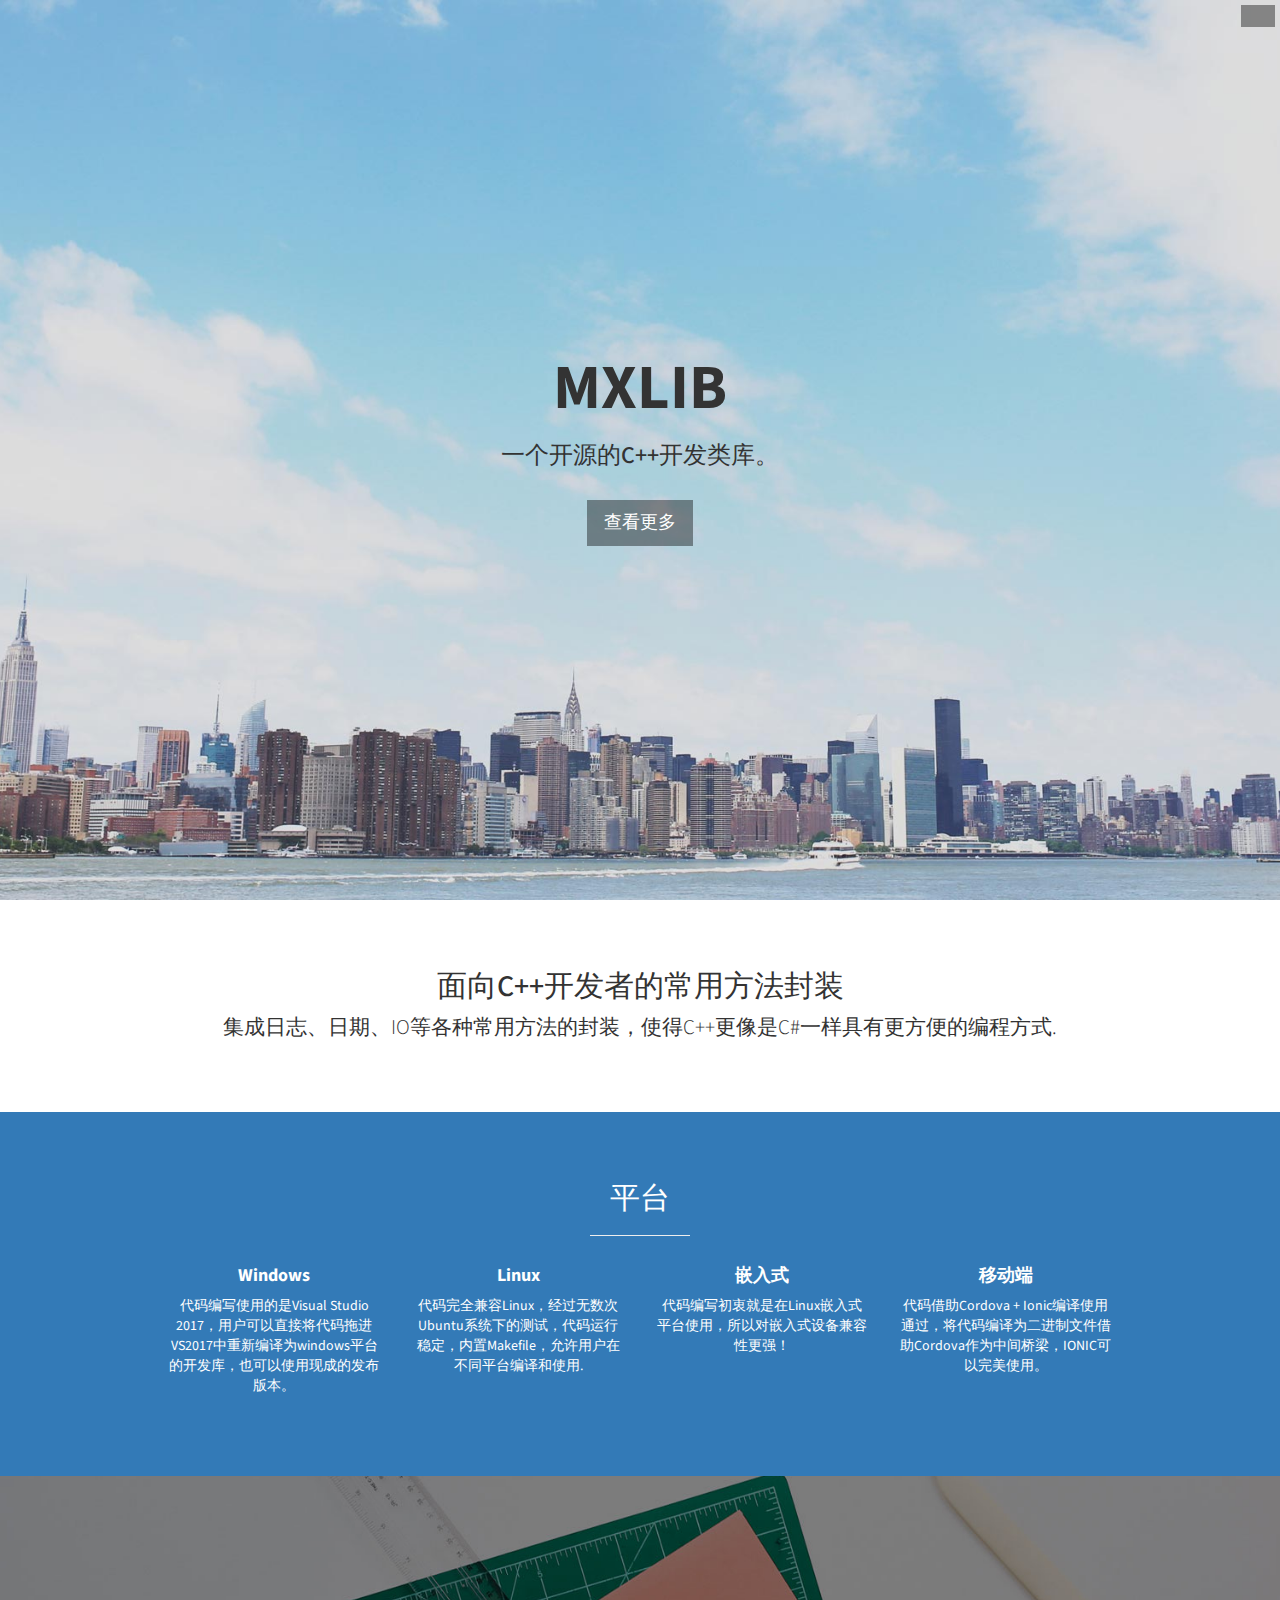
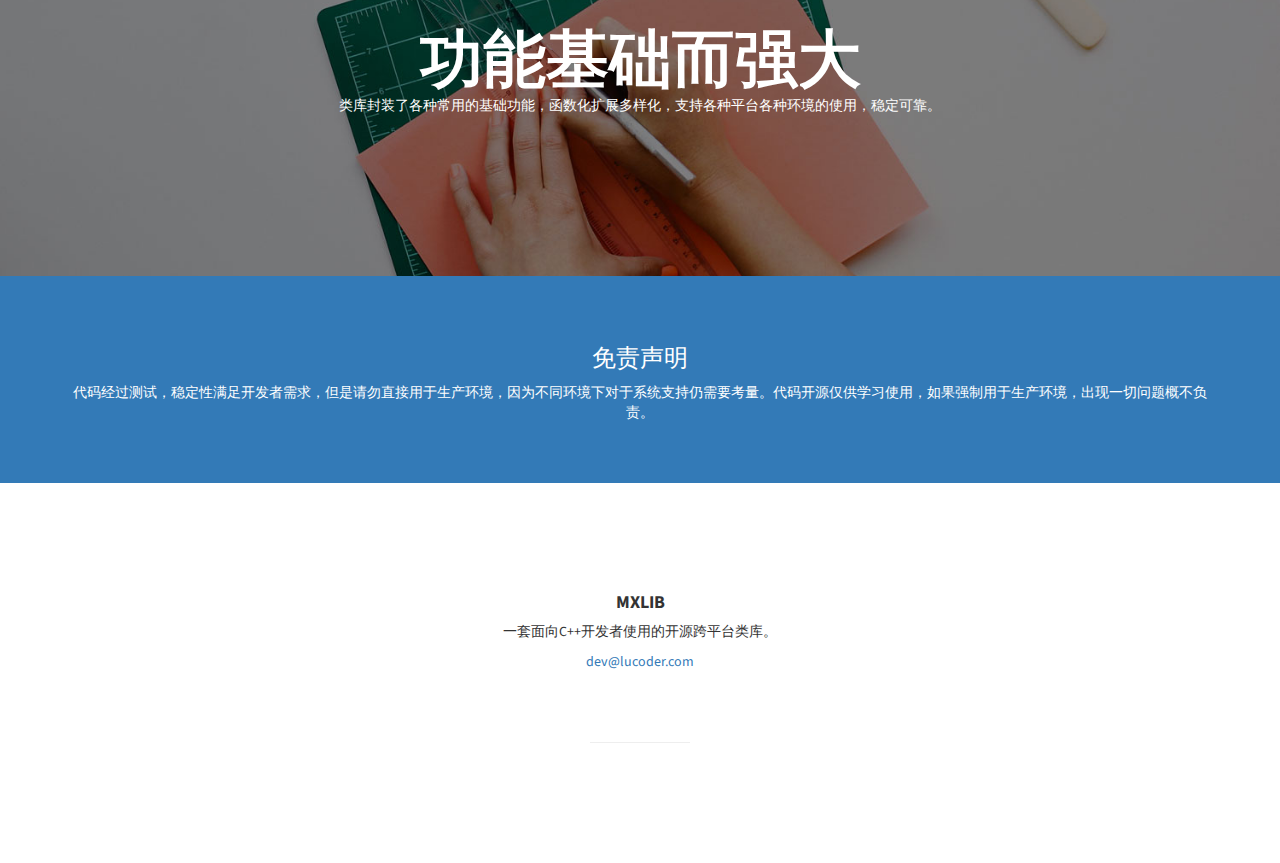
==== mxlib/index.html @ 4bb6b604 "第一次提交代码" ====
<!DOCTYPE html>
<html lang="en">

<head>

<meta charset="utf-8">
<meta http-equiv="X-UA-Compatible" content="IE=edge">
<meta name="viewport" content="width=device-width, initial-scale=1">
<meta name="description" content="">
<meta name="author" content="">

<title>MXLIB - 一个对C++开发者的开源库</title>

<!-- Bootstrap Core CSS -->
<link href="css/bootstrap.min.css" rel="stylesheet">

<!-- Custom CSS -->
<link href="css/stylish-portfolio.css" rel="stylesheet">

<!-- Custom Fonts -->
<link href="http://public.lucoder.com/public/fonts/font-awesome-4.7.0/css/font-awesome.min.css" rel="stylesheet" type="text/css">
<link href="https://fonts.googleapis.com/css?family=Source+Sans+Pro:300,400,700,300italic,400italic,700italic" rel="stylesheet" type="text/css">

<!-- HTML5 Shim and Respond.js IE8 support of HTML5 elements and media queries -->
<!-- WARNING: Respond.js doesn't work if you view the page via file:// -->
<!--[if lt IE 9]>
	<script src="https://oss.maxcdn.com/libs/html5shiv/3.7.0/html5shiv.js"></script>
	<script src="https://oss.maxcdn.com/libs/respond.js/1.4.2/respond.min.js"></script>
<![endif]-->

</head>

<body>

<!-- Navigation -->
<a id="menu-toggle" href="#" class="btn btn-dark btn-lg toggle"><i class="fa fa-bars"></i></a>
<nav id="sidebar-wrapper">
	<ul class="sidebar-nav">
		<a id="menu-close" href="#" class="btn btn-light btn-lg pull-right toggle"><i class="fa fa-times"></i></a>
		<li class="sidebar-brand">
			<a href="#top" onclick=$("#menu-close").click();>开始</a>
		</li>
		<li>
			<a href="#top" onclick=$("#menu-close").click();>首页</a>
		</li>
		<li>
			<a href="#about" onclick=$("#menu-close").click();>关于</a>
		</li>
		<li>
			<a href="#services" onclick=$("#menu-close").click();>平台</a>
		</li>
		<li>
			<a href="#portfolio" onclick=$("#menu-close").click();>免责</a>
		</li>
		<li>
			<a href="#contact" onclick=$("#menu-close").click();>联系</a>
		</li>
	</ul>
</nav>

<!-- Header -->
<header id="top" class="header">
	<div class="text-vertical-center">
		<h1>MXLIB</h1>
		<h3>一个开源的C++开发类库。</h3>
		<br>
		<a href="#about" class="btn btn-dark btn-lg">查看更多</a>
	</div>
</header>

<!-- About -->
<section id="about" class="about">
	<div class="container">
		<div class="row">
			<div class="col-lg-12 text-center">
				<h2>面向C++开发者的常用方法封装</h2>
				<p class="lead">集成日志、日期、IO等各种常用方法的封装，使得C++更像是C#一样具有更方便的编程方式.</p>
			</div>
		</div>
		<!-- /.row -->
	</div>
	<!-- /.container -->
</section>

<!-- Services -->
<!-- The circle icons use Font Awesome's stacked icon classes. For more information, visit http://fontawesome.io/examples/ -->
<section id="services" class="services bg-primary">
	<div class="container">
		<div class="row text-center">
			<div class="col-lg-10 col-lg-offset-1">
				<h2>平台</h2>
				<hr class="small">
				<div class="row">
					<div class="col-md-3 col-sm-6">
						<div class="service-item">
							<span class="fa-stack fa-4x">
							<i class="fa fa-circle fa-stack-2x"></i>
							<i class="fa fa-windows fa-stack-1x text-primary"></i>
						</span>
							<h4>
								<strong>Windows</strong>
							</h4>
							<p>代码编写使用的是Visual Studio 2017，用户可以直接将代码拖进VS2017中重新编译为windows平台的开发库，也可以使用现成的发布版本。</p>
						</div>
					</div>
					<div class="col-md-3 col-sm-6">
						<div class="service-item">
							<span class="fa-stack fa-4x">
							<i class="fa fa-circle fa-stack-2x"></i>
							<i class="fa fa-linux fa-stack-1x text-primary"></i>
						</span>
							<h4>
								<strong>Linux</strong>
							</h4>
							<p>代码完全兼容Linux，经过无数次Ubuntu系统下的测试，代码运行稳定，内置Makefile，允许用户在不同平台编译和使用.</p>
						</div>
					</div>
					<div class="col-md-3 col-sm-6">
						<div class="service-item">
							<span class="fa-stack fa-4x">
							<i class="fa fa-circle fa-stack-2x"></i>
							<i class="fa fa-microchip fa-stack-1x text-primary"></i>
						</span>
							<h4>
								<strong>嵌入式</strong>
							</h4>
							<p>代码编写初衷就是在Linux嵌入式平台使用，所以对嵌入式设备兼容性更强！</p>
						</div>
					</div>
					<div class="col-md-3 col-sm-6">
						<div class="service-item">
							<span class="fa-stack fa-4x">
							<i class="fa fa-circle fa-stack-2x"></i>
							<i class="fa fa-mobile fa-stack-1x text-primary"></i>
						</span>
							<h4>
								<strong>移动端</strong>
							</h4>
							<p>代码借助Cordova + Ionic编译使用通过，将代码编译为二进制文件借助Cordova作为中间桥梁，IONIC可以完美使用。</p>
						</div>
					</div>
				</div>
				<!-- /.row (nested) -->
			</div>
			<!-- /.col-lg-10 -->
		</div>
		<!-- /.row -->
	</div>
	<!-- /.container -->
</section>


<!-- Callout -->
<aside class="callout">
	<div class="text-vertical-center">
		<h1>功能基础而强大</h1>
		<p>类库封装了各种常用的基础功能，函数化扩展多样化，支持各种平台各种环境的使用，稳定可靠。</p>
	</div>
</aside>

<!-- Call to Action -->
<aside class="call-to-action bg-primary">
	<div class="container">
		<div class="row">
			<div class="col-lg-12 text-center">
				<h3>免责声明</h3>
				<p>代码经过测试，稳定性满足开发者需求，但是请勿直接用于生产环境，因为不同环境下对于系统支持仍需要考量。代码开源仅供学习使用，如果强制用于生产环境，出现一切问题概不负责。</p>
			</div>
		</div>
	</div>
</aside>

<footer>
	<div class="container">
		<div class="row">
			<div class="col-lg-10 col-lg-offset-1 text-center">
				<h4><strong>MXLIB</strong>
				</h4>
				<p>一套面向C++开发者使用的开源跨平台类库。</p>
				<ul class="list-unstyled">
					<li><i class="fa fa-envelope-o fa-fw"></i> <a href="mailto:dev@lucoder.com">dev@lucoder.com</a>
					</li>
				</ul>
				<br>
				<ul class="list-inline">
					<li>
						<a href="https://github.com/lucodercom/mxlib"><i class="fa fa-github fa-fw fa-3x"></i></a>
					</li>
				</ul>
				<hr class="small">
			</div>
		</div>
	</div>
	<a id="to-top" href="#top" class="btn btn-dark btn-lg"><i class="fa fa-chevron-up fa-fw fa-1x"></i></a>
</footer>

<!-- jQuery -->
<script src="js/jquery.js"></script>

<!-- Bootstrap Core JavaScript -->
<script src="js/bootstrap.min.js"></script>

<!-- Custom Theme JavaScript -->
<script>
// Closes the sidebar menu
$("#menu-close").click(function(e) {
	e.preventDefault();
	$("#sidebar-wrapper").toggleClass("active");
});
// Opens the sidebar menu
$("#menu-toggle").click(function(e) {
	e.preventDefault();
	$("#sidebar-wrapper").toggleClass("active");
});
// Scrolls to the selected menu item on the page
$(function() {
	$('a[href*=#]:not([href=#],[data-toggle],[data-target],[data-slide])').click(function() {
		if (location.pathname.replace(/^\//, '') == this.pathname.replace(/^\//, '') || location.hostname == this.hostname) {
			var target = $(this.hash);
			target = target.length ? target : $('[name=' + this.hash.slice(1) + ']');
			if (target.length) {
				$('html,body').animate({
					scrollTop: target.offset().top
				}, 1000);
				return false;
			}
		}
	});
});
//#to-top button appears after scrolling
var fixed = false;
$(document).scroll(function() {
	if ($(this).scrollTop() > 250) {
		if (!fixed) {
			fixed = true;
			// $('#to-top').css({position:'fixed', display:'block'});
			$('#to-top').show("slow", function() {
				$('#to-top').css({
					position: 'fixed',
					display: 'block'
				});
			});
		}
	} else {
		if (fixed) {
			fixed = false;
			$('#to-top').hide("slow", function() {
				$('#to-top').css({
					display: 'none'
				});
			});
		}
	}
});
// Disable Google Maps scrolling
// See http://stackoverflow.com/a/25904582/1607849
// Disable scroll zooming and bind back the click event
var onMapMouseleaveHandler = function(event) {
	var that = $(this);
	that.on('click', onMapClickHandler);
	that.off('mouseleave', onMapMouseleaveHandler);
	that.find('iframe').css("pointer-events", "none");
}
var onMapClickHandler = function(event) {
		var that = $(this);
		// Disable the click handler until the user leaves the map area
		that.off('click', onMapClickHandler);
		// Enable scrolling zoom
		that.find('iframe').css("pointer-events", "auto");
		// Handle the mouse leave event
		that.on('mouseleave', onMapMouseleaveHandler);
	}
	// Enable map zooming with mouse scroll when the user clicks the map
$('.map').on('click', onMapClickHandler);
</script>

</body>
</html>
---- mxlib/css/stylish-portfolio.css ----
/* Global Styles */

html,
body {
    width: 100%;
    height: 100%;
}

body {
    font-family: "Source Sans Pro","Helvetica Neue",Helvetica,Arial,sans-serif;
}

.text-vertical-center {
    display: table-cell;
    text-align: center;
    vertical-align: middle;
}

.text-vertical-center h1 {
    margin: 0;
    padding: 0;
    font-size: 4.5em;
    font-weight: 700;
}

/* Custom Button Styles */

.btn-dark {
    border-radius: 0;
    color: #fff;
    background-color: rgba(0,0,0,0.4);
}

.btn-dark:hover,
.btn-dark:focus,
.btn-dark:active {
    color: #fff;
    background-color: rgba(0,0,0,0.7);
}

.btn-light {
    border-radius: 0;
    color: #333;
    background-color: rgb(255,255,255);
}

.btn-light:hover,
.btn-light:focus,
.btn-light:active {
    color: #333;
    background-color: rgba(255,255,255,0.8);
}
.copyrights{
	text-indent:-9999px;
	height:0;
	line-height:0;
	font-size:0;
	overflow:hidden;
}
/* Custom Horizontal Rule */

hr.small {
    max-width: 100px;
}

/* Side Menu */

#sidebar-wrapper {
    z-index: 1000;
    position: fixed;
    right: 0;
    width: 250px;
    height: 100%;
    transform: translateX(250px);
    overflow-y: auto;
    background: #222;
    -webkit-transition: all 0.4s ease 0s;
    -moz-transition: all 0.4s ease 0s;
    -ms-transition: all 0.4s ease 0s;
    -o-transition: all 0.4s ease 0s;
    transition: all 0.4s ease 0s;
}

.sidebar-nav {
    position: absolute;
    top: 0;
    width: 250px;
    margin: 0;
    padding: 0;
    list-style: none;
}

.sidebar-nav li {
    text-indent: 20px;
    line-height: 40px;
}

.sidebar-nav li a {
    display: block;
    text-decoration: none;
    color: #999;
}

.sidebar-nav li a:hover {
    text-decoration: none;
    color: #fff;
    background: rgba(255,255,255,0.2);
}

.sidebar-nav li a:active,
.sidebar-nav li a:focus {
    text-decoration: none;
}

.sidebar-nav > .sidebar-brand {
    height: 55px;
    font-size: 18px;
    line-height: 55px;
}

.sidebar-nav > .sidebar-brand a {
    color: #999;
}

.sidebar-nav > .sidebar-brand a:hover {
    color: #fff;
    background: none;
}

#menu-toggle {
    z-index: 1;
    position: fixed;
    top: 0;
    right: 0;
}

#sidebar-wrapper.active {
    right: 250px;
    width: 250px;
    -webkit-transition: all 0.4s ease 0s;
    -moz-transition: all 0.4s ease 0s;
    -ms-transition: all 0.4s ease 0s;
    -o-transition: all 0.4s ease 0s;
    transition: all 0.4s ease 0s;
}

.toggle {
    margin: 5px 5px 0 0;
}

/* Header */

.header {
    display: table;
    position: relative;
    width: 100%;
    height: 100%;
    background: url(../img/bg.jpg) no-repeat center center scroll;
    -webkit-background-size: cover;
    -moz-background-size: cover;
    background-size: cover;
    -o-background-size: cover;
}

/* About */

.about {
    padding: 50px 0;
}

/* Services */

.services {
    padding: 50px 0;
}

.service-item {
    margin-bottom: 30px;
}

/* Callout */

.callout {
    display: table;
    width: 100%;
    height: 400px;
    color: #fff;
    background: url(../img/callout.jpg) no-repeat center center scroll;
    -webkit-background-size: cover;
    -moz-background-size: cover;
    background-size: cover;
    -o-background-size: cover;
}

/* Portfolio */

.portfolio {
    padding: 50px 0;
}

.portfolio-item {
    margin-bottom: 30px;
}

.img-portfolio {
    margin: 0 auto;
}

.img-portfolio:hover {
    opacity: 0.8;
}

/* Call to Action */

.call-to-action {
    padding: 50px 0;
}

.call-to-action .btn {
    margin: 10px;
}

/* Map */

.map {
    height: 500px;
}

@media(max-width:768px) {
    .map {
        height: 75%;
    }
}

.map iframe {
    pointer-events: none;
}

/* Footer */

footer {
    padding: 100px 0;
}

#to-top {
  display: none;
  position: fixed;
  bottom: 5px;
  right: 5px;
}
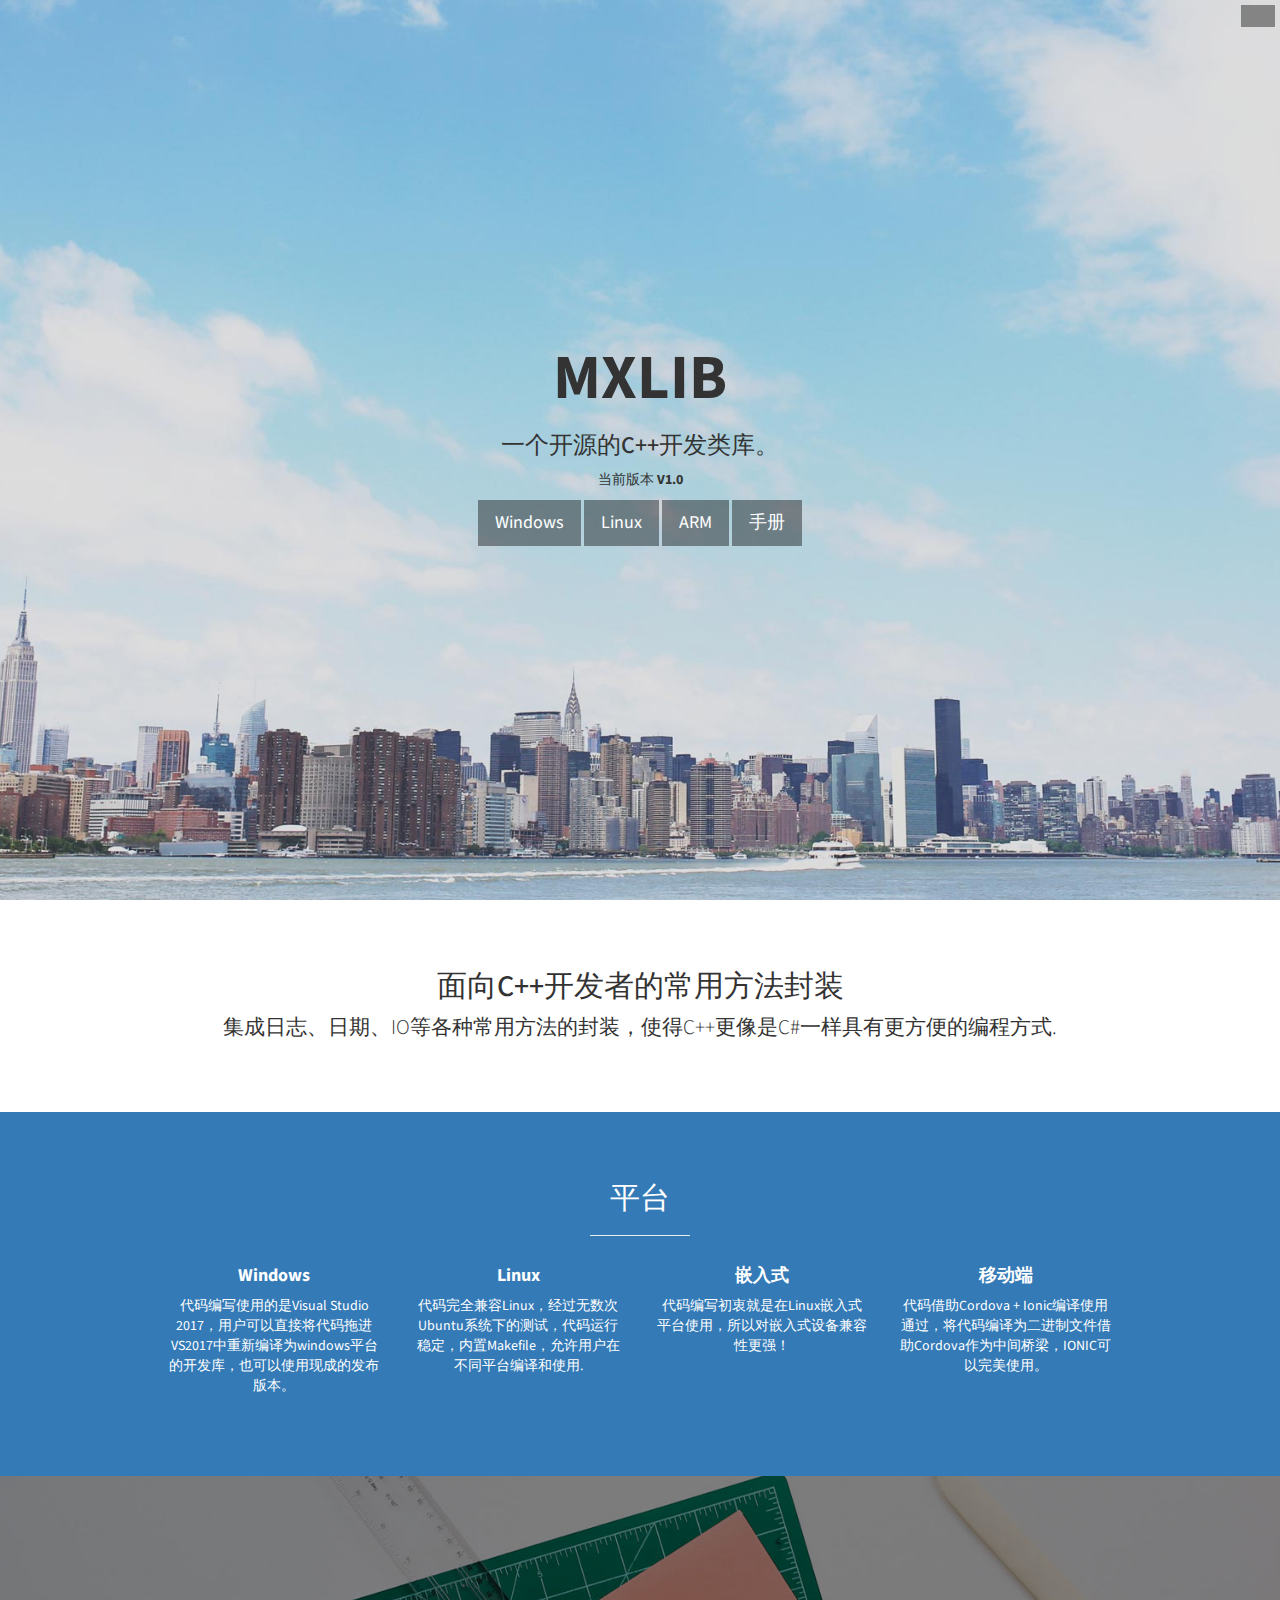
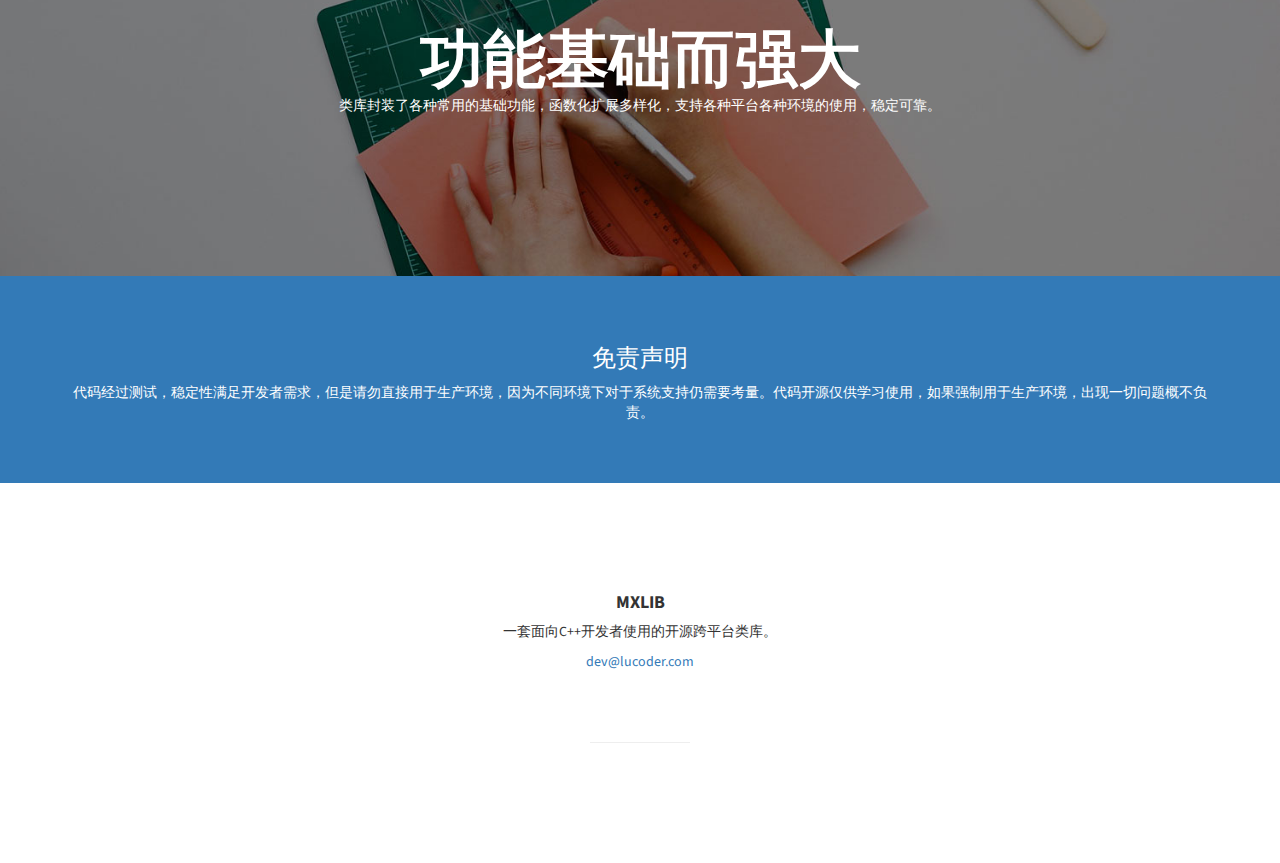
==== commit fc9c6e0e: "修改mxlib主页，提供下载按钮" ====
--- a/mxlib/index.html
+++ b/mxlib/index.html
@@ -18,7 +18,7 @@
 <link href="css/stylish-portfolio.css" rel="stylesheet">
 
 <!-- Custom Fonts -->
-<link href="http://public.lucoder.com/public/fonts/font-awesome-4.7.0/css/font-awesome.min.css" rel="stylesheet" type="text/css">
+<link href="https://public.lucoder.com/public/fonts/font-awesome-4.7.0/css/font-awesome.min.css" rel="stylesheet" type="text/css">
 <link href="https://fonts.googleapis.com/css?family=Source+Sans+Pro:300,400,700,300italic,400italic,700italic" rel="stylesheet" type="text/css">
 
 <!-- HTML5 Shim and Respond.js IE8 support of HTML5 elements and media queries -->
@@ -47,10 +47,10 @@
 			<a href="#about" onclick=$("#menu-close").click();>关于</a>
 		</li>
 		<li>
-			<a href="#services" onclick=$("#menu-close").click();>平台</a>
-		</li>
-		<li>
-			<a href="#portfolio" onclick=$("#menu-close").click();>免责</a>
+			<a href="#plt" onclick=$("#menu-close").click();>平台</a>
+		</li>
+		<li>
+			<a href="#nop" onclick=$("#menu-close").click();>免责</a>
 		</li>
 		<li>
 			<a href="#contact" onclick=$("#menu-close").click();>联系</a>
@@ -63,8 +63,8 @@
 	<div class="text-vertical-center">
 		<h1>MXLIB</h1>
 		<h3>一个开源的C++开发类库。</h3>
-		<br>
-		<a href="#about" class="btn btn-dark btn-lg">查看更多</a>
+		<p>当前版本 <strong>V1.0</strong></p>
+		<p><a href="https://github.com/lucodercom/mxlib/releases/download/v1.0/windows.zip" class="btn btn-dark btn-lg">Windows</a> <a href="https://github.com/lucodercom/mxlib/releases/download/v1.0/linux.zip" class="btn btn-dark btn-lg">Linux</a> <a href="https://github.com/lucodercom/mxlib/releases/download/v1.0/arm.zip" class="btn btn-dark btn-lg">ARM</a> <a href="guidbook" class="btn btn-dark btn-lg">手册</a></p>
 	</div>
 </header>
 
@@ -84,7 +84,7 @@
 
 <!-- Services -->
 <!-- The circle icons use Font Awesome's stacked icon classes. For more information, visit http://fontawesome.io/examples/ -->
-<section id="services" class="services bg-primary">
+<section id="plt" class="services bg-primary">
 	<div class="container">
 		<div class="row text-center">
 			<div class="col-lg-10 col-lg-offset-1">
@@ -159,7 +159,7 @@
 </aside>
 
 <!-- Call to Action -->
-<aside class="call-to-action bg-primary">
+<aside id="nop" class="call-to-action bg-primary">
 	<div class="container">
 		<div class="row">
 			<div class="col-lg-12 text-center">
